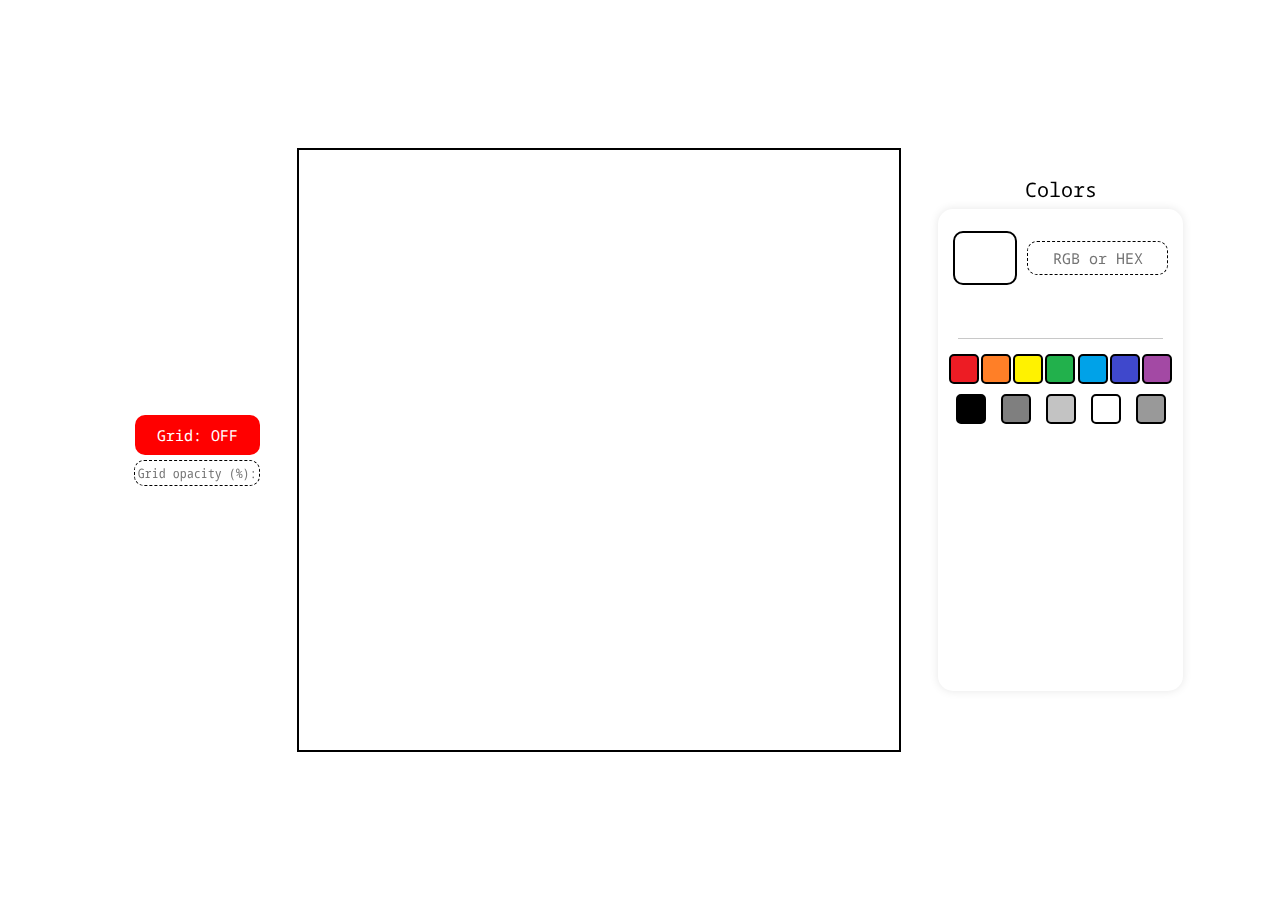
==== index.html @ e77644f2 "Rename pixel-art.html to index.html" ====
<!DOCTYPE html>
<html lang="en">
<head>

  <meta charset="UTF-8">
  <meta name="viewport" content="width=device-width, initial-scale=1.0">
  
  <title>Pixer</title>

  <link rel="stylesheet" href="styles/general.css">
  <link rel="stylesheet" href="styles/options.css">
  <link rel="stylesheet" href="styles/canvas.css">
  <link rel="stylesheet" href="styles/colors.css">

    <link rel="preconnect" href="https://fonts.googleapis.com">
  <link rel="preconnect" href="https://fonts.gstatic.com" crossorigin>
  <link href="https://fonts.googleapis.com/css2?family=Noto+Sans+Mono:wdth,wght@62.5..100,100..900&display=swap" rel="stylesheet">

</head>

<body>

<div class="container">

  <div class="options">

    <button class="toggle-grid-button">Grid: OFF</button>
    <input class="grid-opacity-changer" placeholder="Grid opacity (%):">

  </div>

  <div class="canvas">
  </div>

  <div class="color-selector-container">
    <div class="select-custom-color-container">

      <div class="custom-color-top-container">
        <div class="current-color"></div>
        <input class="custom-color-input" placeholder="RGB or HEX">
      </div>

    </div>
    
    <div class="select-colors-container">
    </div>

  </div>

</div>

<script type="module" src="script.js"></script>
</body>

</html>
---- styles/general.css ----
html, button, div, input {
  font-family: Noto Sans Mono;
}

.container {
  display: flex;
  flex: 1;
  position: fixed;
  left: 0px;
  right: 0px;
  top: 0px;
  bottom: 0px;
  justify-content: center;
  align-items: center;
  z-index: 0;
}
---- styles/options.css ----
.options {
  display: flex;
  height: 500px;
  width: 200px;
  border-radius: 20px;
  align-items: center;
  justify-content: center;
  flex-direction: column;
}

.toggle-grid-button {
  font-size: 15px;
  width: 125px;
  height: 40px;
  background-color: red;
  color: white;
  border: none;
  border-radius: 10px;
  cursor: pointer;
  transition: all 0.2s;
}

.toggle-grid-button:hover {
  opacity: 0.7;
}

.grid-opacity-changer {
  margin-top: 5px;
  width: 120px;
  height: 22px;
  border-radius: 10px;
  border: 1px solid black;
  border-style: dashed;
  text-align: center;
  font-stretch:extra-condensed;
  font-size: 13px;
  transition: all 0.5s;
  user-select: none;
}

.grid-opacity-changer:focus {
  outline: none !important;
  border: 1px solid rgb(223, 135, 63);
  text-align: center;
}

.toggle-on {
  background-color: green;
}
---- styles/canvas.css ----
.canvas {
  display: grid;
  flex-shrink: 0;
  width: 600px;
  height: 600px;
  border: 2px solid black;
  margin: 0;
  grid: 166px / auto auto auto;
  cursor: crosshair;
}

.pixel {
  transition: background-color 0.2s;
}
---- styles/colors.css ----
.color-selector-container {
  position: relative;
  display: flex;
  height: 450px;
  width: 225px;
  flex-direction: column;
  margin-left: 37px;
  box-shadow: 0px 0px 10px rgba(0, 0, 0, 0.1);
  padding: 22px 10px 10px 10px;
  border-radius: 15px;
}

.color-selector-container::after {
  content: 'Colors';
  position: absolute;
  top: -20px;
  right: 50%;
  translate: 50% -50%;
  font-size: 20px;
}

.select-custom-color-container {
  display: flex;
  flex-direction: column;
  flex: 1;
  height: 200px;
  align-items: center;
  position: relative;
}

.select-custom-color-container::after {
  content: '';
  position: absolute;
  background-color: rgb(200, 200, 200);
  height: 1px;
  bottom: 5px;
  right: 10px;
  left: 10px;
}

.custom-color-top-container {
  display: flex;
  width: 215px;
  justify-content: space-between;
  align-items: center;
}

.custom-color-input {
  height: 30px;
  width: 135px;
  border-radius: 10px;
  border: 1px dashed black;
  font-size: 15px;
  text-align: center;
}

.select-colors-container {
  display: flex;
  flex-wrap: wrap;
  flex: 3;
  align-content: start;
  border-radius: 0px 0px 15px 15px;
  border-top: none;
  justify-content: space-around;
}

.select-color {
  width: 30px;
  height: 30px;
  border: 2px solid black;
  box-sizing: border-box;
  margin-top: 10px;
  border-radius: 5px;
  cursor: pointer;
  transition: all 0.2s;
}

.select-color:hover {
    border: 2px solid rgba(0, 0, 0, 0.25);
    border-radius: 50%;
    box-sizing: border-box;
  }

.current-color { 
  border: 2px solid black;
  border-radius: 10px;
  width: 60px;
  height: 50px;
}
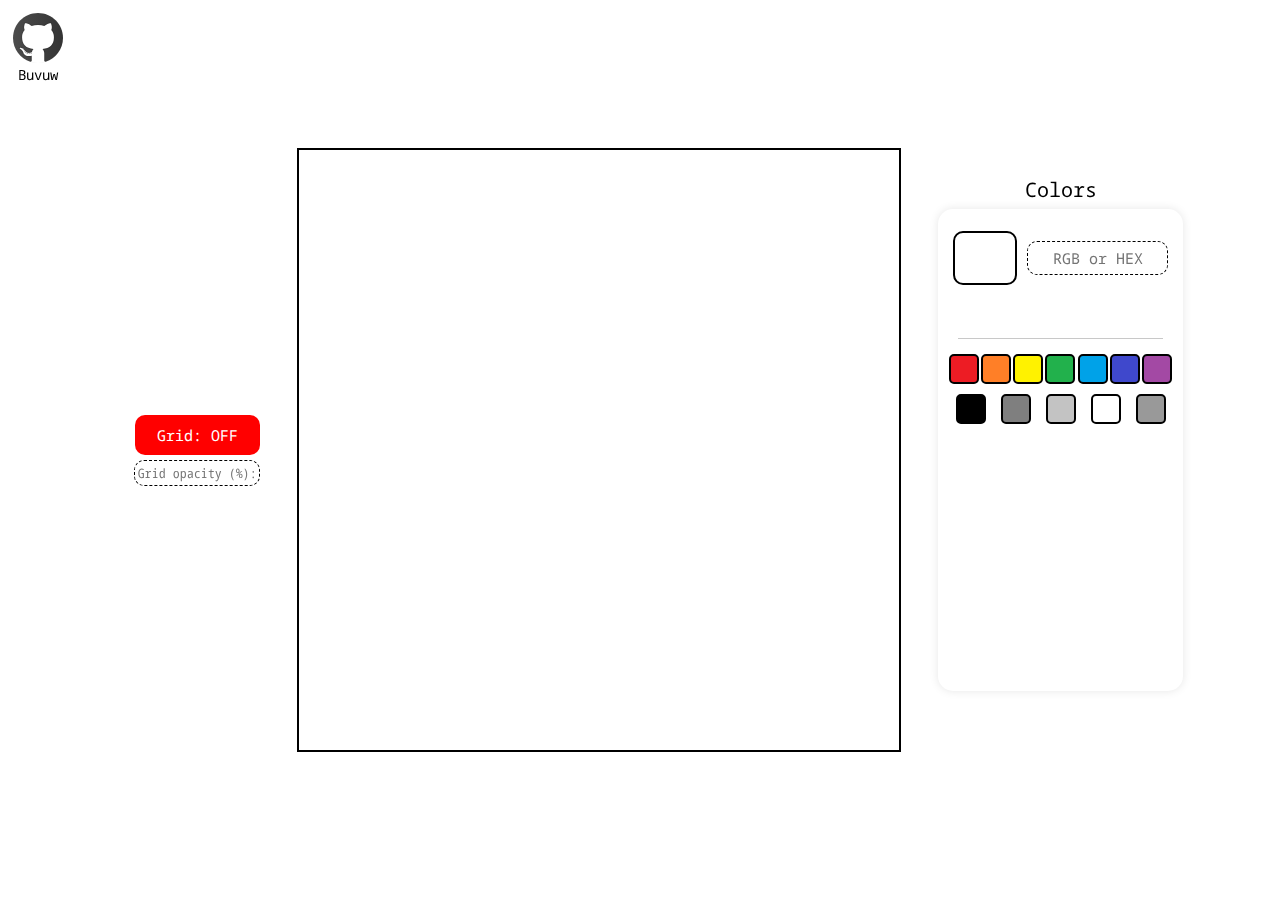
==== commit 9e75aa6f: "Merge branch 'main' of https://github.com/Buvuw/Pixer" ====
--- a/index.html
+++ b/index.html
@@ -8,6 +8,7 @@
   <title>Pixer</title>
 
   <link rel="stylesheet" href="styles/general.css">
+  <link rel="stylesheet" href="styles/socials.css">
   <link rel="stylesheet" href="styles/options.css">
   <link rel="stylesheet" href="styles/canvas.css">
   <link rel="stylesheet" href="styles/colors.css">
@@ -19,6 +20,20 @@
 </head>
 
 <body>
+
+<div class="socials">
+
+  <div class="github-link social-link">
+
+    <a href="https://github.com/Buvuw" target="_blank">
+      <img src="images/icons8-github.svg" alt="GitHub logo">
+    </a>
+
+    <div>Buvuw</div>
+
+  </div>
+
+</div>
 
 <div class="container">
 
--- a/styles/socials.css
+++ b/styles/socials.css
@@ -0,0 +1,27 @@
+
+.socials {
+  position: fixed;
+  z-index: 1;
+}
+
+.social-link {
+  display: flex;
+  flex-direction: column;
+  align-items: center;
+}
+
+.socials .github-link div {
+  margin-top: -8px;
+  font-size: 14px;
+  user-select: none;
+}
+
+
+.socials .github-link img {
+  height: 60px;
+  transition: all 0.1s;
+}
+
+.socials .github-link img:hover {
+  filter: drop-shadow(0px 0px 5px rgba(0, 0, 0, 0.5));
+}
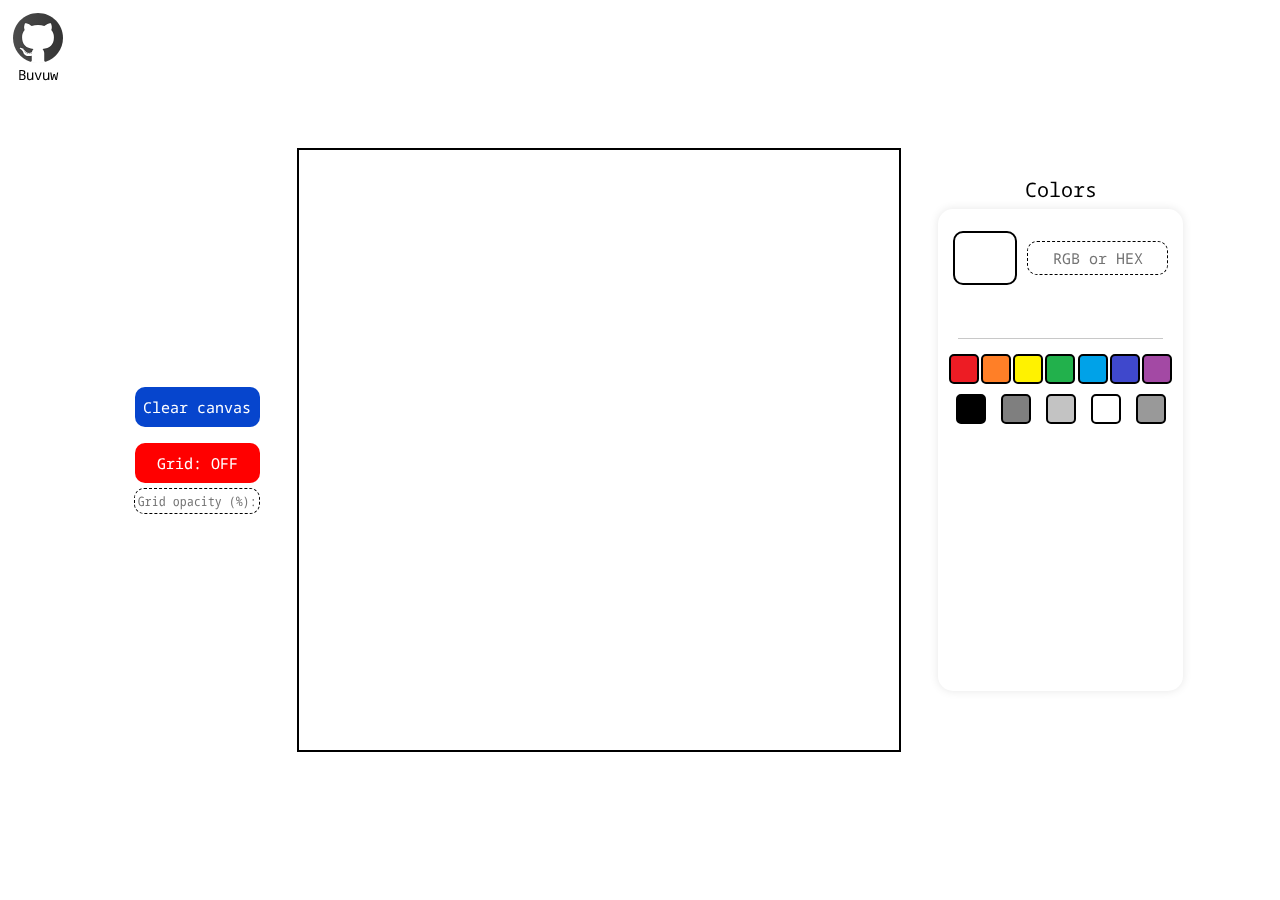
==== commit a2ed5110: "Make a clear canvas button and set make the tab icon the Pixer logo" ====
--- a/index.html
+++ b/index.html
@@ -6,6 +6,8 @@
   <meta name="viewport" content="width=device-width, initial-scale=1.0">
   
   <title>Pixer</title>
+
+  <link rel="icon" href="images/pixer-logo.png">
 
   <link rel="stylesheet" href="styles/general.css">
   <link rel="stylesheet" href="styles/socials.css">
@@ -39,6 +41,8 @@
 
   <div class="options">
 
+    <button class="clear-canvas-button">Clear canvas</button>
+
     <button class="toggle-grid-button">Grid: OFF</button>
     <input class="grid-opacity-changer" placeholder="Grid opacity (%):">
 
--- a/styles/options.css
+++ b/styles/options.css
@@ -8,7 +8,7 @@
   flex-direction: column;
 }
 
-.toggle-grid-button {
+.toggle-grid-button, .clear-canvas-button {
   font-size: 15px;
   width: 125px;
   height: 40px;
@@ -20,9 +20,20 @@
   transition: all 0.2s;
 }
 
-.toggle-grid-button:hover {
+.clear-canvas-button {
+  margin-bottom: 1rem;
+  background-color: rgb(6, 69, 205);
+}
+
+.clear-canvas-button:active {
+  background-color: rgb(220, 220, 220);
+}
+
+.toggle-grid-button:hover, .clear-canvas-button:hover {
   opacity: 0.7;
 }
+
+
 
 .grid-opacity-changer {
   margin-top: 5px;
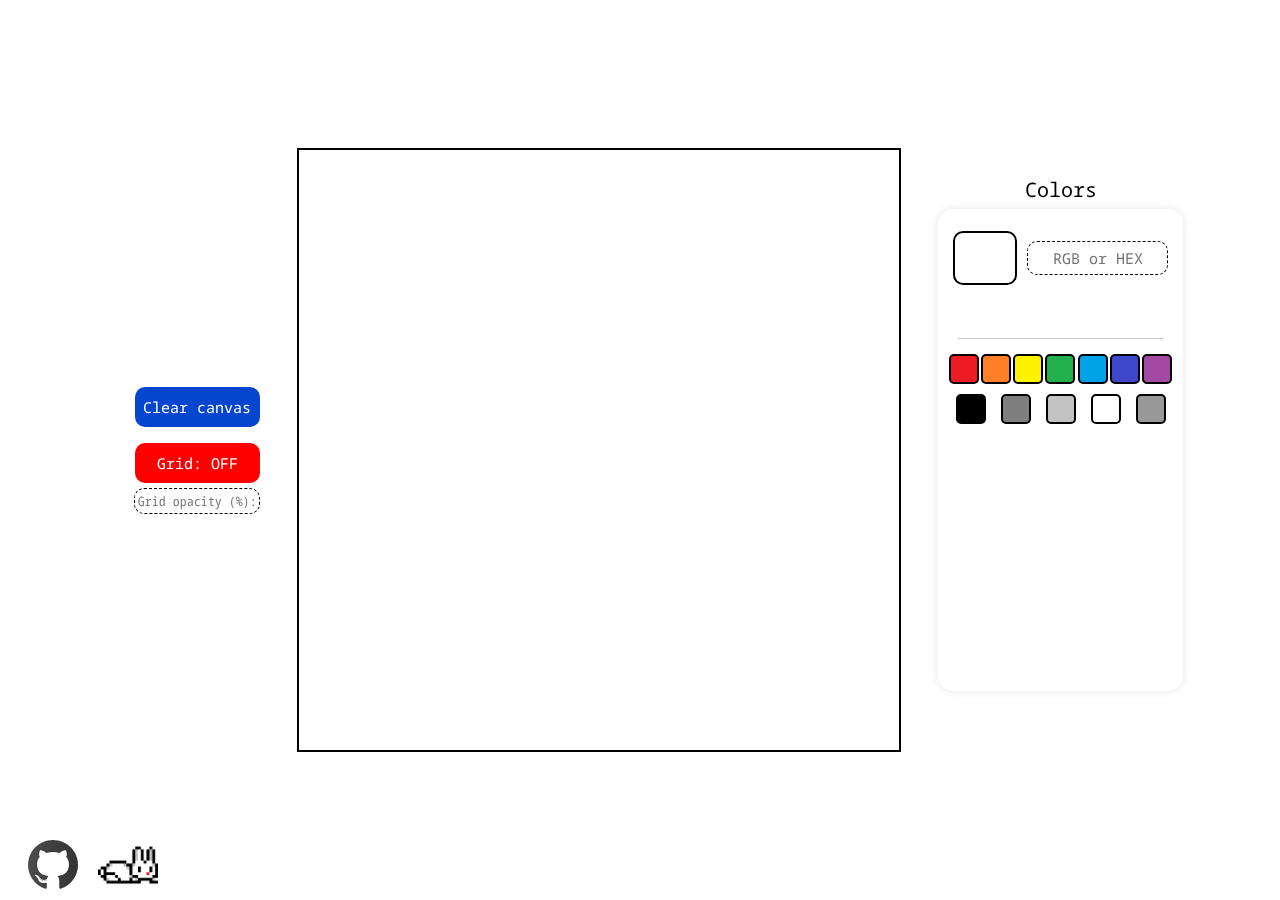
==== commit 741d3513: "Add Pixer repository to socials" ====
--- a/index.html
+++ b/index.html
@@ -26,13 +26,15 @@
 <div class="socials">
 
   <div class="github-link social-link">
-
     <a href="https://github.com/Buvuw" target="_blank">
       <img src="images/icons8-github.svg" alt="GitHub logo">
     </a>
+  </div>
 
-    <div>Buvuw</div>
-
+  <div class="pixer-repo-link social-link">
+    <a href="https://github.com/Buvuw/Pixer" target="_blank">
+      <img src="images/pixer-logo.png" alt="Pixer logo">
+    </a>
   </div>
 
 </div>
--- a/styles/socials.css
+++ b/styles/socials.css
@@ -1,7 +1,9 @@
 
 .socials {
+  display: flex;
   position: fixed;
   z-index: 1;
+  bottom: 0;
 }
 
 .social-link {
@@ -17,11 +19,12 @@
 }
 
 
-.socials .github-link img {
+.socials img {
+  margin-left: 15px;
   height: 60px;
   transition: all 0.1s;
 }
 
-.socials .github-link img:hover {
+.socials img:hover {
   filter: drop-shadow(0px 0px 5px rgba(0, 0, 0, 0.5));
 }
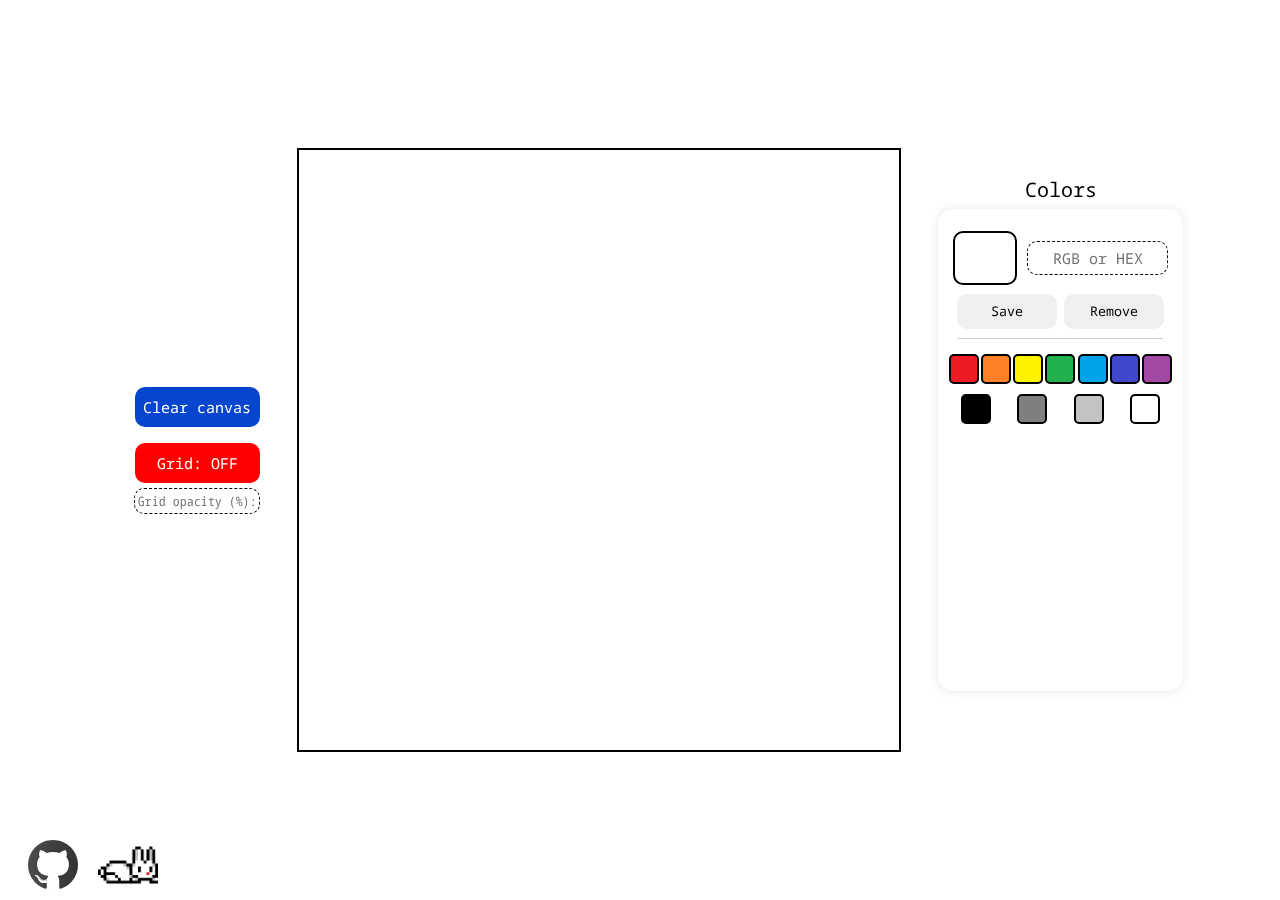
==== commit ac9ed9c3: "Added save and remove color feature" ====
--- a/index.html
+++ b/index.html
@@ -54,11 +54,17 @@
   </div>
 
   <div class="color-selector-container">
+
     <div class="select-custom-color-container">
 
       <div class="custom-color-top-container">
         <div class="current-color"></div>
         <input class="custom-color-input" placeholder="RGB or HEX">
+      </div>
+
+      <div class="custom-color-bottom-container">
+        <button class="save-color-button">Save</button>
+        <button class="remove-color-button">Remove</button>
       </div>
 
     </div>
--- a/styles/colors.css
+++ b/styles/colors.css
@@ -38,11 +38,16 @@
   left: 10px;
 }
 
-.custom-color-top-container {
+.custom-color-top-container, .custom-color-bottom-container {
   display: flex;
   width: 215px;
   justify-content: space-between;
   align-items: center;
+}
+
+.custom-color-bottom-container {
+  justify-content: space-around;
+  height: 52px;
 }
 
 .custom-color-input {
@@ -86,4 +91,29 @@
   border-radius: 10px;
   width: 60px;
   height: 50px;
-}+}
+
+.save-color-button, .remove-color-button {
+  width: 100px;
+  height: 35px;
+  border: none;
+  border-radius: 10px;
+  cursor: pointer;
+  transition: all 0.2s;
+}
+
+.save-color-button {
+  box-sizing: border-box;
+}
+
+.save-color-button:hover {
+  background-color: rgb(0, 128, 0);
+  color: white;
+  transform: scale(105%);
+}
+
+.remove-color-button:hover {
+  background-color: red;
+  color: white;
+  transform: scale(105%);
+}
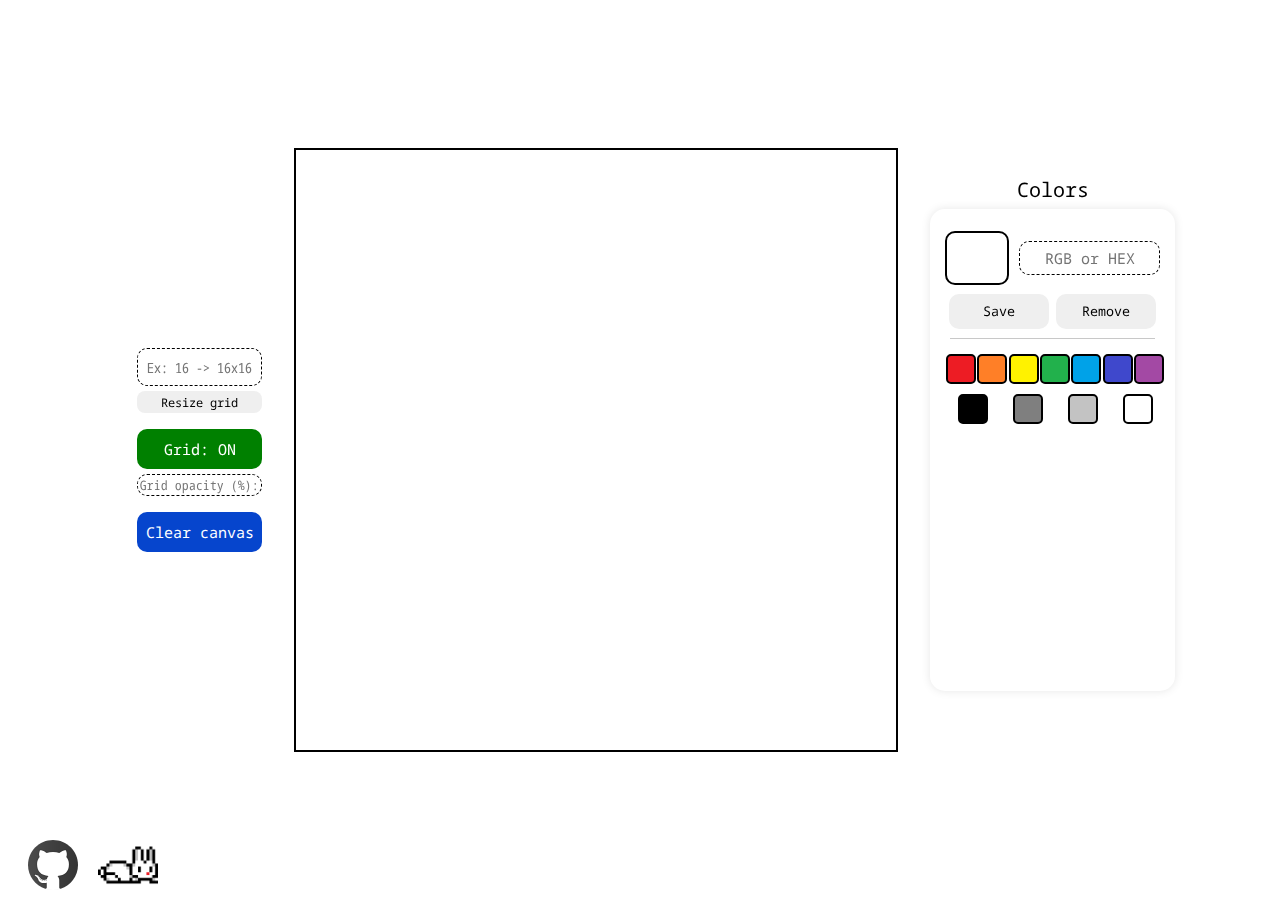
==== commit 7ff0eb86: "Add canvas resizing" ====
--- a/index.html
+++ b/index.html
@@ -18,6 +18,8 @@
     <link rel="preconnect" href="https://fonts.googleapis.com">
   <link rel="preconnect" href="https://fonts.gstatic.com" crossorigin>
   <link href="https://fonts.googleapis.com/css2?family=Noto+Sans+Mono:wdth,wght@62.5..100,100..900&display=swap" rel="stylesheet">
+
+  <script src="https://ajax.googleapis.com/ajax/libs/jquery/3.7.1/jquery.min.js"></script>
 
 </head>
 
@@ -43,10 +45,22 @@
 
   <div class="options">
 
+    <div class="grid-resize-options">
+
+      <input placeholder="Ex: 16 -> 16x16" class="grid-size-input">
+      <button class="grid-size-confirm-button">
+        Resize grid
+      </button>
+
+    </div>
+
+    <div class="grid-opacity-options">
+      
+      <button class="toggle-grid-button toggle-on">Grid: ON</button>
+      <input class="grid-opacity-changer" placeholder="Grid opacity (%):">
+    </div>
+
     <button class="clear-canvas-button">Clear canvas</button>
-
-    <button class="toggle-grid-button">Grid: OFF</button>
-    <input class="grid-opacity-changer" placeholder="Grid opacity (%):">
 
   </div>
 
@@ -76,6 +90,21 @@
 
 </div>
 
+<div class="blur-site"></div>
+
+<div class="resize-warning">
+
+  <span>Warning!!</span>
+  <span>This action will clear all your pixels.</span>
+
+  <div class="resize-warning-buttons">
+    <button class="cancel-warning-button">Cancel</button>
+
+    <button class="ok-warning-button">Ok</button>
+  </div>
+
+</div>
+
 <script type="module" src="script.js"></script>
 </body>
 
--- a/styles/general.css
+++ b/styles/general.css
@@ -1,17 +1,49 @@
 html, button, div, input {
   font-family: Noto Sans Mono;
 }
+
+body::-webkit-scrollbar {
+  width: 0.5rem;
+}
+
+body::-webkit-scrollbar-thumb {
+  background-color: red;
+  border-radius: 0.7rem;
+}
+
+body::-webkit-scrollbar-track {
+  background-color: white;
+  border-radius: 0.7rem;
+}
+
+/* Browsers without `::-webkit-scrollbar-*` support */
+@supports not selector(::-webkit-scrollbar) {
+  html {
+      scrollbar-width: thin;
+      scrollbar-color: #6d7c77 #cfd7c7;
+  }
+}
+
 
 .container {
   display: flex;
   flex: 1;
   position: fixed;
-  left: 0px;
-  right: 0px;
-  top: 0px;
-  bottom: 0px;
+  left: 50%;
+  bottom: 50%;
+  translate: -50% 50%;
   justify-content: center;
   align-items: center;
   z-index: 0;
 }
 
+.blur-site {
+  display: none;
+  position: fixed;
+  z-index: 1;
+  backdrop-filter: blur(5px);
+  top: 0px;
+  bottom: 0px;
+  left: 0px;
+  right: 0px;
+}--- a/styles/options.css
+++ b/styles/options.css
@@ -1,16 +1,16 @@
 .options {
   display: flex;
+  flex-direction: column;
   height: 500px;
-  width: 200px;
-  border-radius: 20px;
+  width: 125px;
   align-items: center;
   justify-content: center;
-  flex-direction: column;
+  margin: 0px 2rem 0px 2rem;
 }
 
 .toggle-grid-button, .clear-canvas-button {
   font-size: 15px;
-  width: 125px;
+  width: 100%;
   height: 40px;
   background-color: red;
   color: white;
@@ -21,40 +21,125 @@
 }
 
 .clear-canvas-button {
-  margin-bottom: 1rem;
   background-color: rgb(6, 69, 205);
 }
 
-.clear-canvas-button:active {
+.clear-canvas-button:active, .grid-size-confirm-button:active {
   background-color: rgb(220, 220, 220);
 }
 
-.toggle-grid-button:hover, .clear-canvas-button:hover {
+.toggle-grid-button:hover, .clear-canvas-button:hover, .grid-size-confirm-button:hover {
   opacity: 0.7;
 }
 
-
-
-.grid-opacity-changer {
-  margin-top: 5px;
-  width: 120px;
+.grid-opacity-changer, .grid-size-input {
+  width: 100%;
   height: 22px;
+  box-sizing: border-box;
   border-radius: 10px;
   border: 1px solid black;
   border-style: dashed;
   text-align: center;
-  font-stretch:extra-condensed;
+  font-stretch: extra-condensed;
   font-size: 13px;
   transition: all 0.5s;
   user-select: none;
+  padding: 0px;
 }
 
-.grid-opacity-changer:focus {
+.grid-opacity-changer, .grid-size-confirm-button {
+  margin-top: 5px;
+}
+
+.grid-size-confirm-button {
+  width: 100%;
+  height: 22px;
+  color: black;
+  border-radius: 8px;
+  border: none;
+  font-size: 12px;
+  transition: all 0.2s;
+  cursor: pointer;
+}
+
+.grid-opacity-changer:focus, .grid-size-input:focus {
   outline: none !important;
   border: 1px solid rgb(223, 135, 63);
   text-align: center;
 }
 
+.grid-size-input {
+  height: 38px;
+  font-size: 14px;
+}
+
+.grid-opacity-options {
+  margin-bottom: 16px;
+}
+
+.grid-resize-options, .grid-opacity-options, .clear-canvas-button {
+  margin-top: 0.5rem;
+  margin-bottom: 0.5rem;
+}
+
 .toggle-on {
   background-color: green;
+}
+
+.resize-warning {
+  padding: 15px 15px 15px 15px;
+  background-color: white;
+  margin: 0px;
+  position: fixed;
+  display: none;
+  width: 350px;
+  height: 160px;
+  border: 2px solid black;
+  border-radius: 10px;
+  top: 50%;
+  right: 50%;
+  translate: 50% -50%;
+  z-index: 2;
+  flex-direction: column;
+  align-items: center;
+  text-align: center;
+}
+
+.resize-warning span:nth-of-type(1) {
+  color: rgb(224, 0, 0);
+  font-size: 25px;
+}
+
+.resize-warning span:nth-of-type(2) {
+  font-size: 18px;
+  margin-top: 10px;
+}
+
+.resize-warning-buttons {
+  display: flex;
+  justify-content: space-evenly;
+  width: 100%;
+  margin-top: 23px;
+}
+
+.cancel-warning-button, .ok-warning-button {
+  font-size: 18px;
+  width: 150px;
+  height: 45px;
+  border: none;
+  border-radius: 10px;
+  cursor: pointer;
+  transition: all 0.2s;
+}
+
+.ok-warning-button:hover {
+  background-color: rgb(0, 128, 0);
+  color: white;
+  transform: scale(105%);
+}
+
+.cancel-warning-button:hover {
+  background-color: red;
+  color: white;
+  transform: scale(105%);
 }--- a/styles/canvas.css
+++ b/styles/canvas.css
@@ -11,4 +11,5 @@
 
 .pixel {
   transition: background-color 0.2s;
+  border: 1px solid rgba(0, 0, 0, 0)
 }--- a/styles/colors.css
+++ b/styles/colors.css
@@ -4,7 +4,7 @@
   height: 450px;
   width: 225px;
   flex-direction: column;
-  margin-left: 37px;
+  margin-left: 2rem;
   box-shadow: 0px 0px 10px rgba(0, 0, 0, 0.1);
   padding: 22px 10px 10px 10px;
   border-radius: 15px;
@@ -64,9 +64,25 @@
   flex-wrap: wrap;
   flex: 3;
   align-content: start;
-  border-radius: 0px 0px 15px 15px;
+  border-radius: 15px 15px 15px 15px;
   border-top: none;
   justify-content: space-around;
+  overflow-y: scroll;
+  margin-left: 5px;
+}
+
+.select-colors-container::-webkit-scrollbar {
+  width: 5px;
+  height: 20px;
+}
+
+.select-colors-container::-webkit-scrollbar-thumb {
+  background-color:  rgba(0, 0, 0, 0.235);
+  border-radius: 10px;
+}
+
+.select-custom-color-container::-webkit-scrollbar-track {
+  background-color: white;
 }
 
 .select-color {
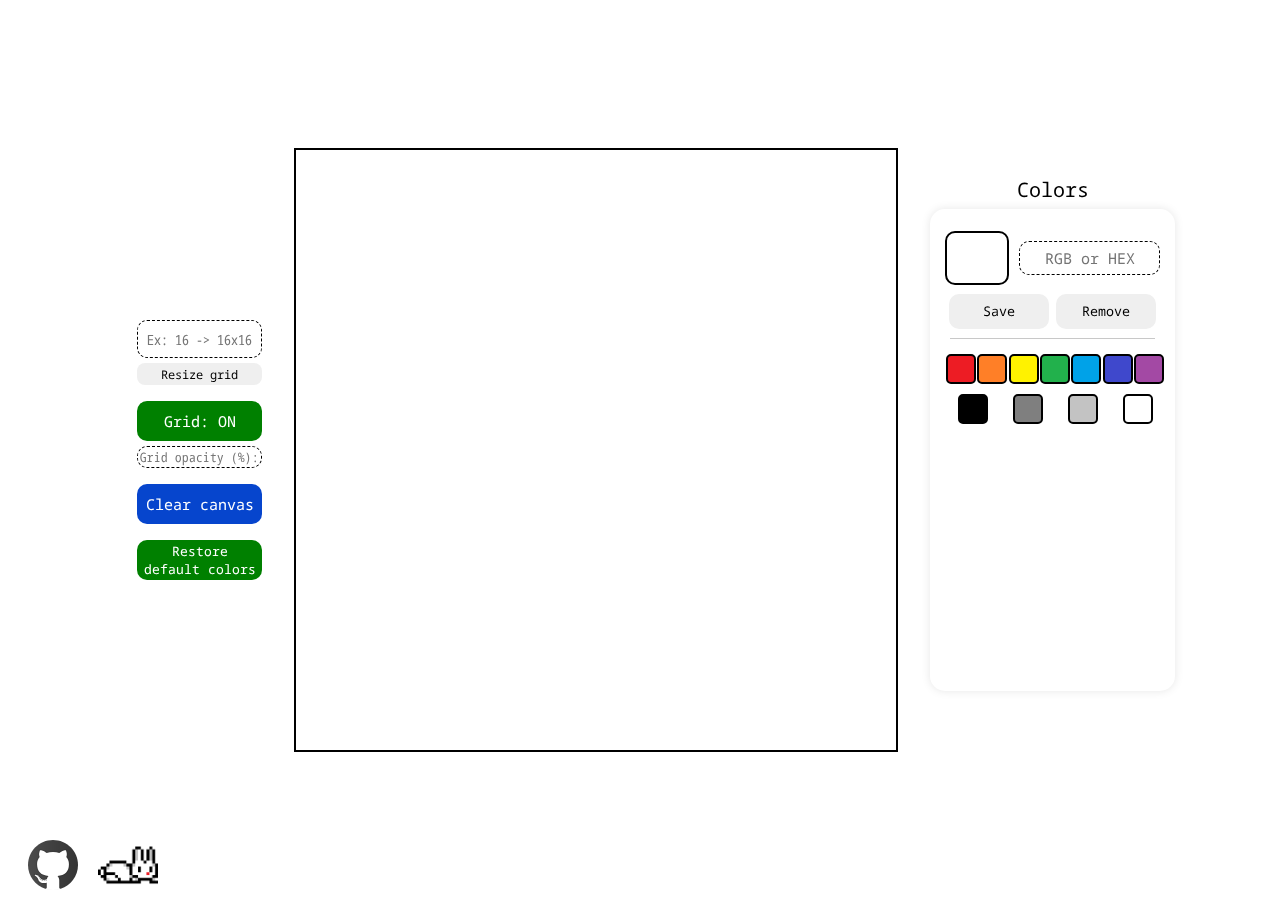
==== commit 37efc8f7: "Make restore default colors button" ====
--- a/index.html
+++ b/index.html
@@ -62,7 +62,10 @@
 
     <button class="clear-canvas-button">Clear canvas</button>
 
+    <button class="restore-default-colors-button">Restore default colors</button>
+
   </div>
+
 
   <div class="canvas">
   </div>
--- a/styles/options.css
+++ b/styles/options.css
@@ -8,7 +8,9 @@
   margin: 0px 2rem 0px 2rem;
 }
 
-.toggle-grid-button, .clear-canvas-button {
+.toggle-grid-button,
+.clear-canvas-button,
+.restore-default-colors-button {
   font-size: 15px;
   width: 100%;
   height: 40px;
@@ -24,11 +26,16 @@
   background-color: rgb(6, 69, 205);
 }
 
-.clear-canvas-button:active, .grid-size-confirm-button:active {
+.clear-canvas-button:active,
+.grid-size-confirm-button:active,
+.restore-default-colors-button:active {
   background-color: rgb(220, 220, 220);
 }
 
-.toggle-grid-button:hover, .clear-canvas-button:hover, .grid-size-confirm-button:hover {
+.toggle-grid-button:hover,
+.clear-canvas-button:hover,
+.grid-size-confirm-button:hover,
+.restore-default-colors-button:hover {
   opacity: 0.7;
 }
 
@@ -77,12 +84,20 @@
   margin-bottom: 16px;
 }
 
-.grid-resize-options, .grid-opacity-options, .clear-canvas-button {
+.grid-resize-options,
+.grid-opacity-options, 
+.clear-canvas-button,
+.restore-default-colors-button {
   margin-top: 0.5rem;
   margin-bottom: 0.5rem;
 }
 
 .toggle-on {
+  background-color: green;
+}
+
+.restore-default-colors-button {
+  font-size: 13px;
   background-color: green;
 }
 
